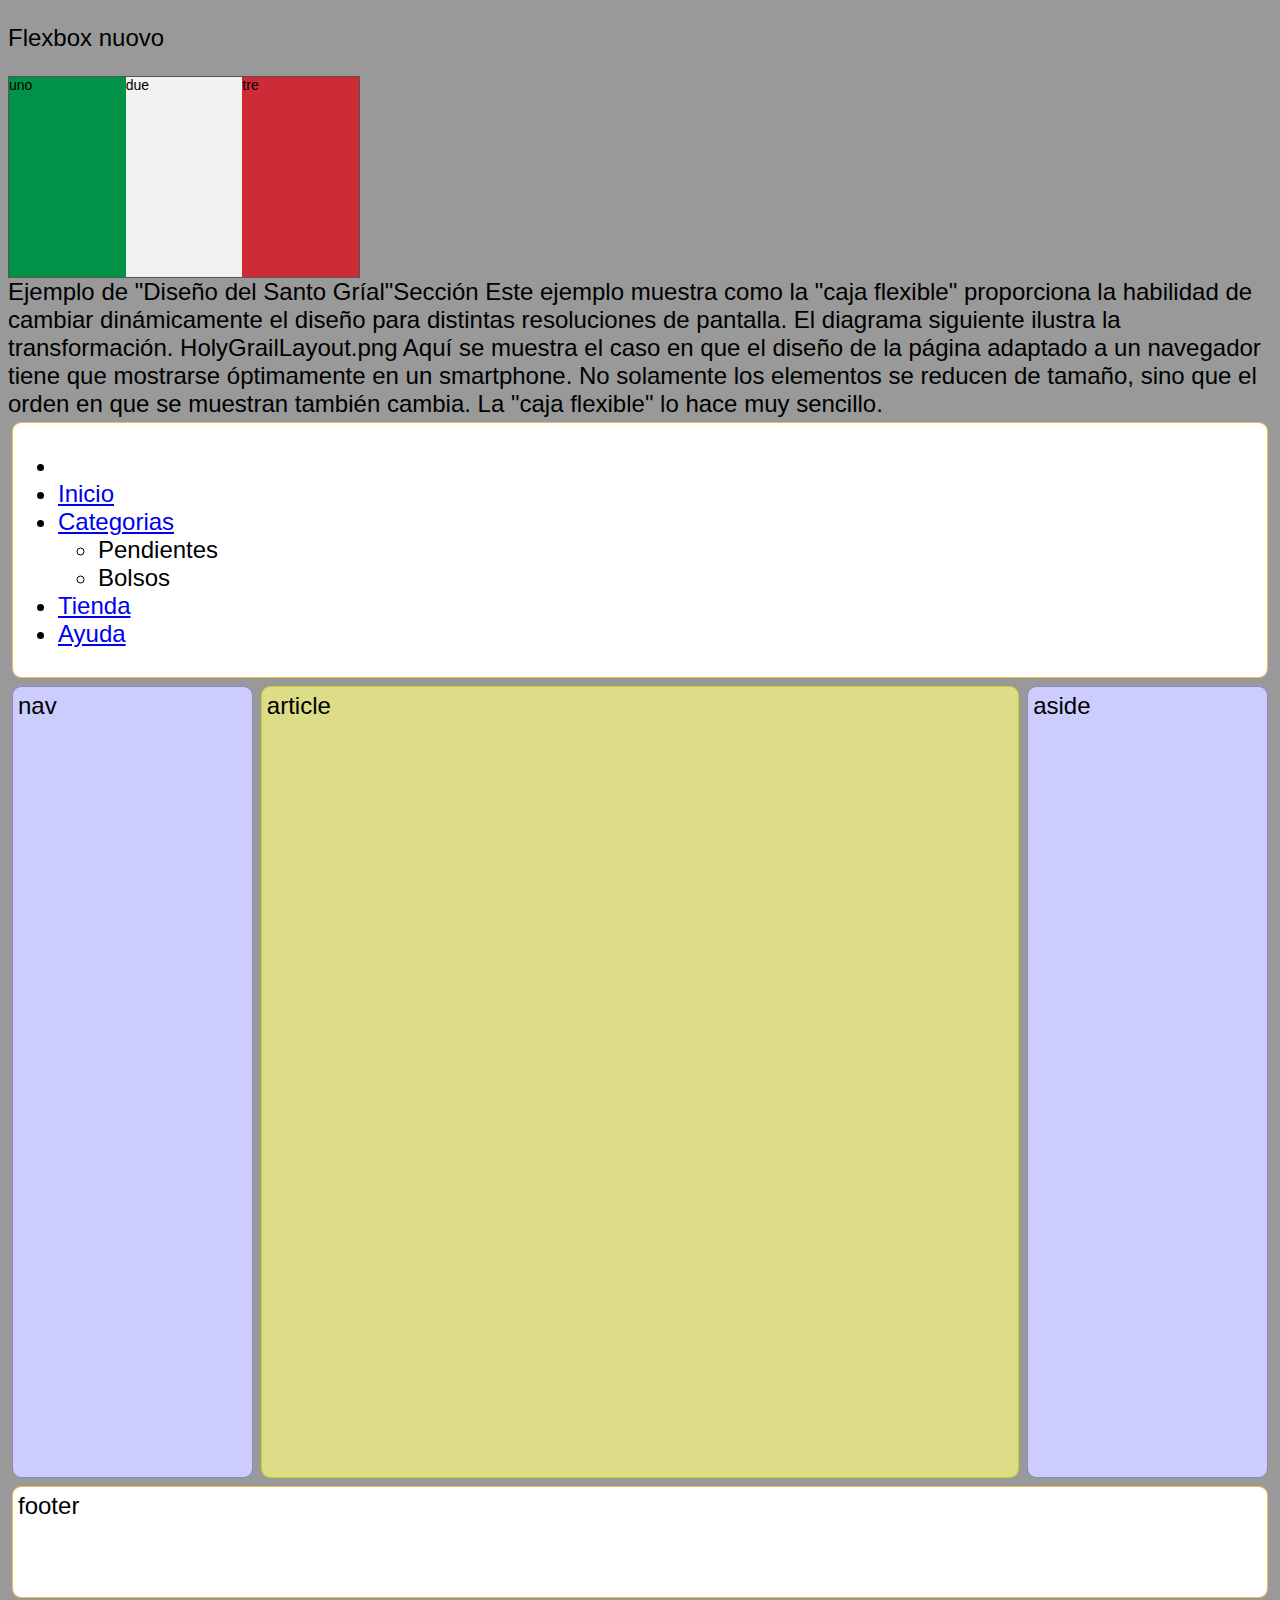
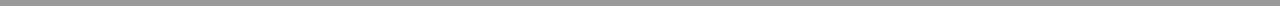
==== Bolsos.html @ 3a534669 "Add files via upload" ====
<!DOCTYPE html>
<html lang="en">
<head>
    <meta charset="UTF-8">
    <meta name="viewport" content="width=device-width, initial-scale=1.0">
    <meta http-equiv="X-UA-Compatible" content="ie=edge">
    <title>Document</title>
    <link rel="stylesheet" href="css/style.css">
</head>
<body>
        <!DOCTYPE html>
        <html lang="en">
          <head>
            <style>
        
           .flex
           {
              /* basic styling */
              width: 350px;
              height: 200px;
              border: 1px solid #555;
              font: 14px Arial;
        
              /* flexbox setup */
              display: -webkit-flex;
              -webkit-flex-direction: row;
        
              display: flex;
              flex-direction: row;
           }
        
           .flex > div
           {
              -webkit-flex: 1 1 auto;
              flex: 1 1 auto;
        
              width: 30px; /* To make the transition work nicely.  (Transitions to/from
                              "width:auto" are buggy in Gecko and Webkit, at least.
                              See http://bugzil.la/731886 for more info.) */
        
              -webkit-transition: width 0.7s ease-out;
              transition: width 0.7s ease-out;
           }
        
           /* colors */
           .flex > div:nth-child(1){ background : #009246; }
           .flex > div:nth-child(2){ background : #F1F2F1; }
           .flex > div:nth-child(3){ background : #CE2B37; }
        
           .flex > div:hover
           {
                width: 200px;
           }
           
           </style>
            
         </head>
         <body>
          <p>Flexbox nuovo</p>
          <div class="flex">
            <div>uno</div>
            <div>due</div>
            <div>tre</div>
          </div>
         </body>
        </html>
        Ejemplo de "Diseño del Santo Gríal"Sección
        Este ejemplo muestra como la "caja flexible" proporciona la habilidad de cambiar dinámicamente el diseño para distintas resoluciones de pantalla. El diagrama siguiente ilustra la transformación.
        
        HolyGrailLayout.png
        
        Aquí se muestra el caso en que el diseño de la página adaptado a un navegador tiene que mostrarse óptimamente en un smartphone. No solamente los elementos se reducen de tamaño, sino que el orden en que se muestran también cambia. La "caja flexible" lo hace muy sencillo.
        
        ​
        <!DOCTYPE html>
        <html lang="en">
          <head>
            <style>
        
          body {
           font: 24px Helvetica;
           background: #999999;
          }
        
          #main {
           min-height: 800px;
           margin: 0px;
           padding: 0px;
           display: -webkit-flex;
           display:         flex;
           -webkit-flex-flow: row;
                   flex-flow: row;
           }
         
          #main > article {
           margin: 4px;
           padding: 5px;
           border: 1px solid #cccc33;
           border-radius: 7pt;
           background: #dddd88;
           -webkit-flex: 3 1 60%;
                   flex: 3 1 60%;
           -webkit-order: 2;
                   order: 2;
           }
          
          #main > nav {
           margin: 4px;
           padding: 5px;
           border: 1px solid #8888bb;
           border-radius: 7pt;
           background: #ccccff;
           -webkit-flex: 1 6 20%;
                   flex: 1 6 20%;
           -webkit-order: 1;
                   order: 1;
           }
          
          #main > aside {
           margin: 4px;
           padding: 5px;
           border: 1px solid #8888bb;
           border-radius: 7pt;
           background: #ccccff;
           -webkit-flex: 1 6 20%;
                   flex: 1 6 20%;
           -webkit-order: 3;
                   order: 3;
           }
         
          nav, footer {
           display: block;
           margin: 4px;
           padding: 5px;
           min-height: 100px;
           border: 1px solid #eebb55;
           border-radius: 7pt;
           background: #fff;
           }
         
          /* Too narrow to support three columns */
          @media all and (max-width: 640px) {
          
           #main, #page {
            -webkit-flex-flow: column;
                    flex-flow: column;
           }
        
           #main > article, #main > nav, #main > aside {
            /* Return them to document order */
            -webkit-order: 0;
                    order: 0;
           }
          
           #main > nav, #main > aside, header, footer {
            min-height: 50px;
            max-height: 50px;
           }
          }
        
         </style>
          </head>
          <body>
         <header> <nav>
                <ul>
                 <li class="alingLogo"><a href="index.html"><img class="logo" src="img/Logo_TV_2015.png"  alt=""></a></li>
                    <li><a href="index.html">Inicio</a></li>
                    <li class="drop">
                        <a href="#">Categorias</a>
                        
                        <div class="dropdownContain">
                            <div class="seleccion">
                                <div class="triangle"></div>
                                <ul>
                                    <li>Pendientes</li>
                                    <li>Bolsos</li>
                                </ul>
                            </div>
                        </div>
                    
                    </li>
                    <li><a class="position_sub_list" href="#">Tienda</a></li>
                    <li><a href="#">Ayuda</a></li>
                </ul>
        </nav></header>
         <div id='main'>
            <article>article</article>
            <nav>nav</nav>
            <aside>aside</aside>
         </div>
         <footer>footer</footer>
          </body>
        </html>
</body>
</html>
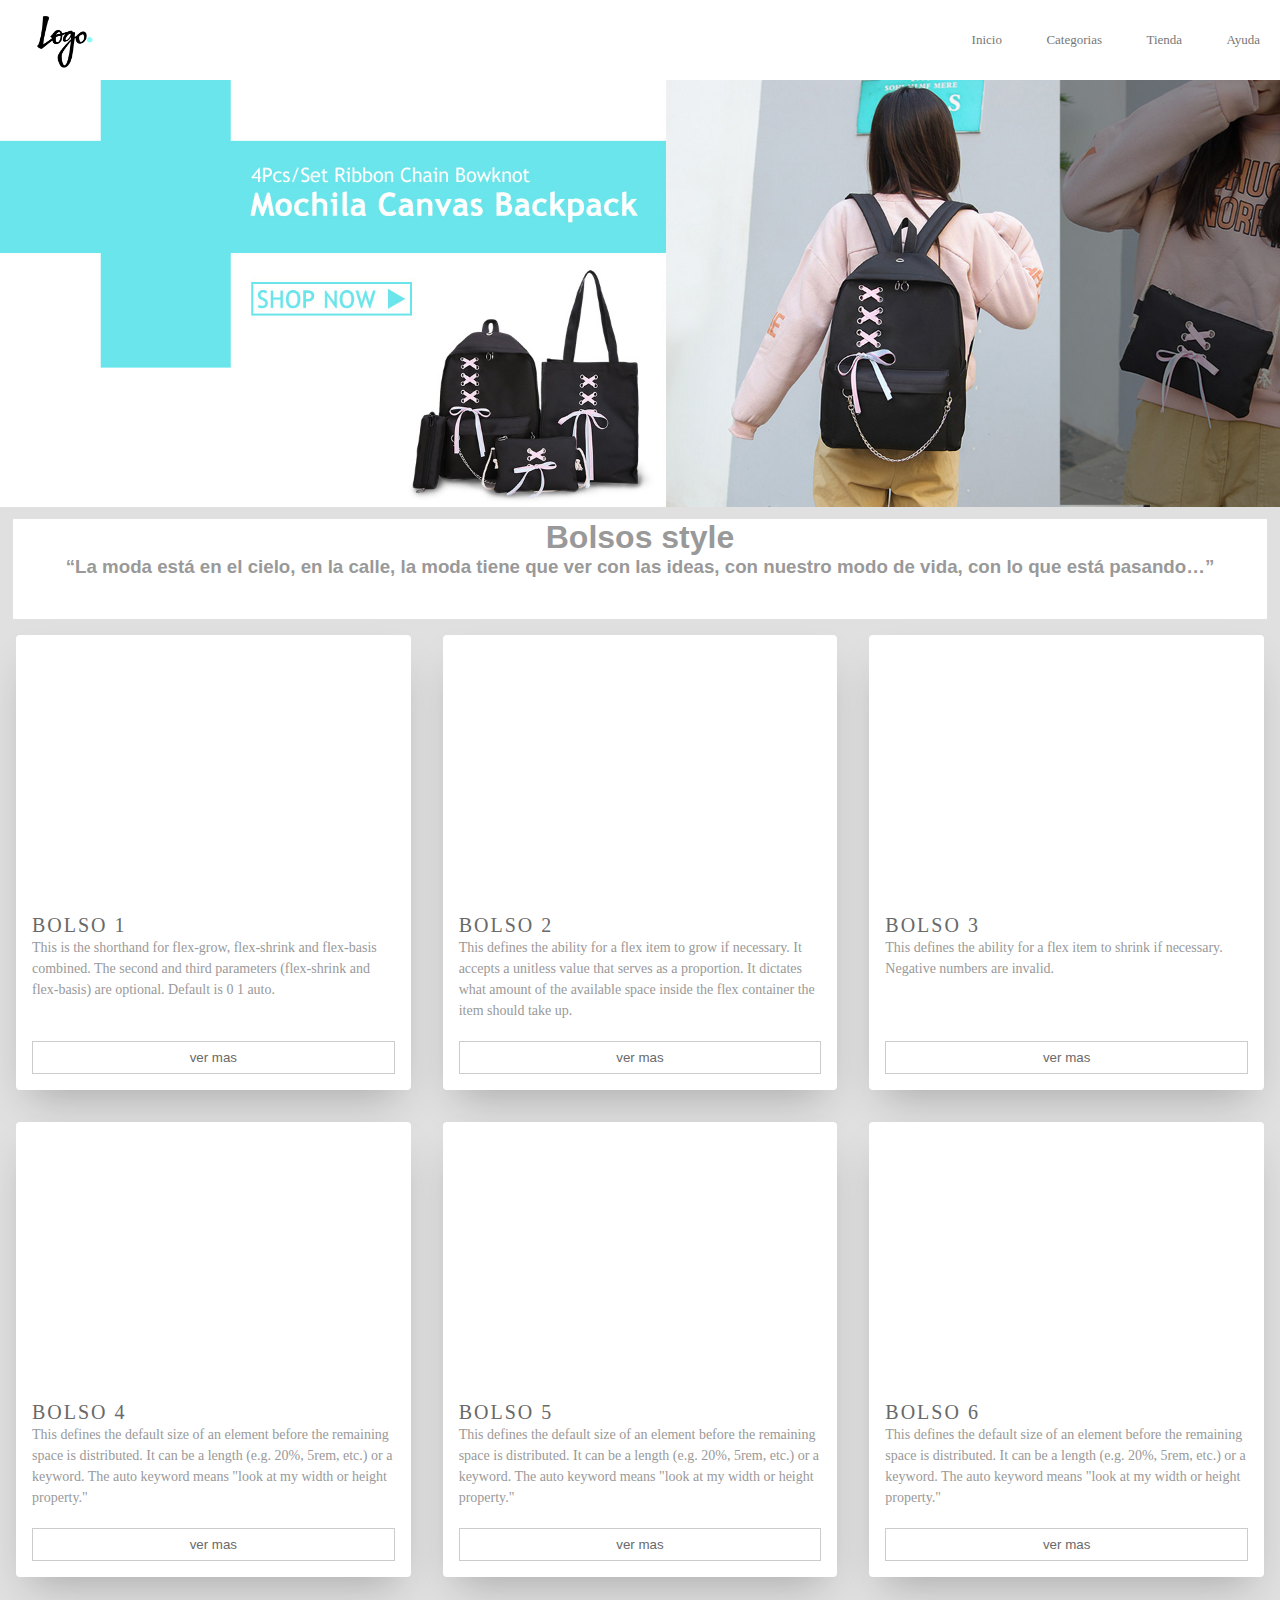
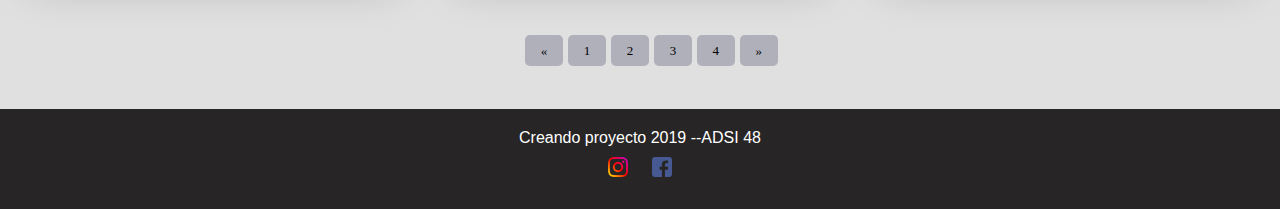
==== commit 3e099b42: "Add files via upload" ====
--- a/Bolsos.html
+++ b/Bolsos.html
@@ -4,164 +4,13 @@
     <meta charset="UTF-8">
     <meta name="viewport" content="width=device-width, initial-scale=1.0">
     <meta http-equiv="X-UA-Compatible" content="ie=edge">
-    <title>Document</title>
+    <title>Bolsos</title>
     <link rel="stylesheet" href="css/style.css">
+    <link rel="stylesheet" href="css/style-card.css">
 </head>
 <body>
-        <!DOCTYPE html>
-        <html lang="en">
-          <head>
-            <style>
-        
-           .flex
-           {
-              /* basic styling */
-              width: 350px;
-              height: 200px;
-              border: 1px solid #555;
-              font: 14px Arial;
-        
-              /* flexbox setup */
-              display: -webkit-flex;
-              -webkit-flex-direction: row;
-        
-              display: flex;
-              flex-direction: row;
-           }
-        
-           .flex > div
-           {
-              -webkit-flex: 1 1 auto;
-              flex: 1 1 auto;
-        
-              width: 30px; /* To make the transition work nicely.  (Transitions to/from
-                              "width:auto" are buggy in Gecko and Webkit, at least.
-                              See http://bugzil.la/731886 for more info.) */
-        
-              -webkit-transition: width 0.7s ease-out;
-              transition: width 0.7s ease-out;
-           }
-        
-           /* colors */
-           .flex > div:nth-child(1){ background : #009246; }
-           .flex > div:nth-child(2){ background : #F1F2F1; }
-           .flex > div:nth-child(3){ background : #CE2B37; }
-        
-           .flex > div:hover
-           {
-                width: 200px;
-           }
-           
-           </style>
-            
-         </head>
-         <body>
-          <p>Flexbox nuovo</p>
-          <div class="flex">
-            <div>uno</div>
-            <div>due</div>
-            <div>tre</div>
-          </div>
-         </body>
-        </html>
-        Ejemplo de "Diseño del Santo Gríal"Sección
-        Este ejemplo muestra como la "caja flexible" proporciona la habilidad de cambiar dinámicamente el diseño para distintas resoluciones de pantalla. El diagrama siguiente ilustra la transformación.
-        
-        HolyGrailLayout.png
-        
-        Aquí se muestra el caso en que el diseño de la página adaptado a un navegador tiene que mostrarse óptimamente en un smartphone. No solamente los elementos se reducen de tamaño, sino que el orden en que se muestran también cambia. La "caja flexible" lo hace muy sencillo.
-        
-        ​
-        <!DOCTYPE html>
-        <html lang="en">
-          <head>
-            <style>
-        
-          body {
-           font: 24px Helvetica;
-           background: #999999;
-          }
-        
-          #main {
-           min-height: 800px;
-           margin: 0px;
-           padding: 0px;
-           display: -webkit-flex;
-           display:         flex;
-           -webkit-flex-flow: row;
-                   flex-flow: row;
-           }
-         
-          #main > article {
-           margin: 4px;
-           padding: 5px;
-           border: 1px solid #cccc33;
-           border-radius: 7pt;
-           background: #dddd88;
-           -webkit-flex: 3 1 60%;
-                   flex: 3 1 60%;
-           -webkit-order: 2;
-                   order: 2;
-           }
-          
-          #main > nav {
-           margin: 4px;
-           padding: 5px;
-           border: 1px solid #8888bb;
-           border-radius: 7pt;
-           background: #ccccff;
-           -webkit-flex: 1 6 20%;
-                   flex: 1 6 20%;
-           -webkit-order: 1;
-                   order: 1;
-           }
-          
-          #main > aside {
-           margin: 4px;
-           padding: 5px;
-           border: 1px solid #8888bb;
-           border-radius: 7pt;
-           background: #ccccff;
-           -webkit-flex: 1 6 20%;
-                   flex: 1 6 20%;
-           -webkit-order: 3;
-                   order: 3;
-           }
-         
-          nav, footer {
-           display: block;
-           margin: 4px;
-           padding: 5px;
-           min-height: 100px;
-           border: 1px solid #eebb55;
-           border-radius: 7pt;
-           background: #fff;
-           }
-         
-          /* Too narrow to support three columns */
-          @media all and (max-width: 640px) {
-          
-           #main, #page {
-            -webkit-flex-flow: column;
-                    flex-flow: column;
-           }
-        
-           #main > article, #main > nav, #main > aside {
-            /* Return them to document order */
-            -webkit-order: 0;
-                    order: 0;
-           }
-          
-           #main > nav, #main > aside, header, footer {
-            min-height: 50px;
-            max-height: 50px;
-           }
-          }
-        
-         </style>
-          </head>
-          <body>
-         <header> <nav>
+        <!-- begin wrapper -->
+        <nav>
                 <ul>
                  <li class="alingLogo"><a href="index.html"><img class="logo" src="img/Logo_TV_2015.png"  alt=""></a></li>
                     <li><a href="index.html">Inicio</a></li>
@@ -172,24 +21,116 @@
                             <div class="seleccion">
                                 <div class="triangle"></div>
                                 <ul>
-                                    <li>Pendientes</li>
-                                    <li>Bolsos</li>
+                                        <li> <a href="Bolso.html">Pendientes</a></li>
+                                        <li><a href="Bolsos.html">Bolsos</a></li>
                                 </ul>
                             </div>
                         </div>
                     
                     </li>
-                    <li><a class="position_sub_list" href="#">Tienda</a></li>
+                    <li><a href="#">Tienda</a></li>
                     <li><a href="#">Ayuda</a></li>
                 </ul>
-        </nav></header>
-         <div id='main'>
-            <article>article</article>
-            <nav>nav</nav>
-            <aside>aside</aside>
-         </div>
-         <footer>footer</footer>
-          </body>
-        </html>
-</body>
-</html>+        </nav>
+      </div>
+      <div class="img-anuncio">
+        <img src="img/bosos.jpg" alt="">
+      </div>
+      <div class="titulo-categoria">
+<h1>Bolsos style</h1>
+<h3>“La moda está en el cielo, en la calle, la moda tiene que ver con las ideas, con nuestro modo de vida, con lo que está pasando…”</h3>
+</div>
+<ul class="cards">
+  <li class="cards__item">
+    <div class="card">
+      <div class="card__image card__image--fence"></div>
+      <div class="card__content">
+        <div class="card__title">Bolso 1</div>
+        <p class="card__text">This is the shorthand for flex-grow, flex-shrink and flex-basis combined. The second and third parameters (flex-shrink and flex-basis) are optional. Default is 0 1 auto. </p>
+        <button class="btn btn--block card__btn">Ver mas</button>
+      </div>
+    </div>
+  </li>
+  <li class="cards__item">
+    <div class="card">
+      <div class="card__image card__image--river"></div>
+      <div class="card__content">
+        <div class="card__title">Bolso 2</div>
+        <p class="card__text">This defines the ability for a flex item to grow if necessary. It accepts a unitless value that serves as a proportion. It dictates what amount of the available space inside the flex container the item should take up.</p>
+        <button class="btn btn--block card__btn">Ver mas</button>
+      </div>
+    </div>
+  </li>
+  
+  <li class="cards__item">
+    <div class="card">
+      <div class="card__image card__image--record"></div>
+      <div class="card__content">
+        <div class="card__title">Bolso 3</div>
+        <p class="card__text">This defines the ability for a flex item to shrink if necessary. Negative numbers are invalid.</p>
+        <button class="btn btn--block card__btn">Ver mas</button>
+      </div>
+    </div>
+  </li>
+  <li class="cards__item">
+    <div class="card">
+      <div class="card__image card__image--flowers"></div>
+      <div class="card__content">
+        <div class="card__title">Bolso 4</div>
+        <p class="card__text">This defines the default size of an element before the remaining space is distributed. It can be a length (e.g. 20%, 5rem, etc.) or a keyword. The auto keyword means "look at my width or height property."</p>
+        <button class="btn btn--block card__btn">Ver mas</button>
+      </div>
+    </div>
+  </li>
+ 
+<li class="cards__item">
+  <div class="card">
+    <div class="card__image card__image--flowers"></div>
+    <div class="card__content">
+      <div class="card__title">Bolso 5</div>
+      <p class="card__text">This defines the default size of an element before the remaining space is distributed. It can be a length (e.g. 20%, 5rem, etc.) or a keyword. The auto keyword means "look at my width or height property."</p>
+      <button class="btn btn--block card__btn">Ver mas</button>
+    </div>
+  </div>
+</li>
+<li class="cards__item">
+  <div class="card">
+    <div class="card__image card__image--flowers"></div>
+    <div class="card__content">
+      <div class="card__title">Bolso 6</div>
+      <p class="card__text">This defines the default size of an element before the remaining space is distributed. It can be a length (e.g. 20%, 5rem, etc.) or a keyword. The auto keyword means "look at my width or height property."</p>
+      <button class="btn btn--block card__btn">Ver mas</button>
+    </div>
+  </div>
+</li>
+</ul>  
+
+       <br>
+
+
+<ul class="pagination">
+  <li><a href="#">«</a></li>
+  <li><a href="#">1</a></li>
+  <li><a class="active" href="#">2</a></li>
+  <li><a href="#">3</a></li>
+  <li><a href="#">4</a></li>
+  <li><a href="#">»</a></li>
+</ul>
+
+                    
+                          
+<br>
+<br>
+
+      <footer>
+        <div class="footer_content">
+          
+                <p class="p">Creando proyecto 2019 --ADSI 48</p> 
+                    <a href=""><img class="ico" height="40px" width="40px" src="img/Instagram.png" alt=""></a>
+                    <a href=""><img class="ico" src="img/facebook.png" alt=""></a>
+                 
+           
+        </div>
+    </footer>
+    </body>
+    </html>--- a/css/style.css
+++ b/css/style.css
@@ -0,0 +1,208 @@
+
+*{
+    padding: 0;
+    margin: 0;
+}
+body {
+	
+	background: #e0e0e0;
+}
+
+a {margin-top: -10px;
+	height: 80px;
+	width: 100px;
+	text-align: center;
+	text-decoration: none;
+}
+
+/*---------- Wrapper --------------------*/
+.alingLogo{
+    float: left;
+}
+.logo {
+    padding: 14px;
+    width:90px;
+    height:83px;
+    position: absolute;
+    float: left;
+}
+nav {
+    
+	width: 100%;
+	
+	background:#fff;
+}
+
+ul{
+    text-align: right;
+}
+
+ul li {
+    display: inline;
+	font: 13px Verdana, 'Lucida Grande';
+	cursor: pointer;
+	-webkit-transition: padding .05s linear;
+	-moz-transition: padding .05s linear;
+	-ms-transition: padding .05s linear;
+	-o-transition: padding .05s linear;
+	transition: padding .05s linear;
+}
+ul li.drop {
+	position: relative;
+}
+ul > li {
+	display: inline-block;
+}
+ul li a {
+	line-height: 80px;
+	padding: 0 20px;
+	height: 80px;
+	color: #777;
+	-webkit-transition: all .1s ease-out;
+	-moz-transition: all .1s ease-out;
+	-ms-transition: all .1s ease-out;
+	-o-transition: all .1s ease-out;
+	transition: all .1s ease-out;
+}
+ul li a:hover {
+	color: #eee;
+}
+
+.seleccion .triangle {
+	width: 0;
+	height: 0;
+	position: absolute;
+	border-left: 8px solid transparent;
+	border-right: 8px solid transparent;
+	border-bottom: 8px solid black;
+	top: -8px;
+	left: 50%;
+	margin-left: -8px;
+}
+.dropdownContain {
+	width: 160px;
+	position: absolute !important;
+	z-index: 2;
+	left: 50%;
+	margin-left: -80px; /* half of width */
+	top: -400px;
+}
+.seleccion {
+	width: 160px;
+	background: white;
+	float: left;
+	position: relative;
+	margin-top: 0px;
+	opacity: 0;
+	-webkit-border-radius: 4px;
+	-moz-border-radius: 4px;
+	border-radius: 4px;
+	-webkit-box-shadow: 0 1px 6px rgba(0,0,0,.15);
+	-moz-box-shadow: 0 1px 6px rgba(0,0,0,.15);
+	box-shadow: 0 1px 6px rgba(0,0,0,.15);
+	-webkit-transition: all .1s ease-out;
+	-moz-transition: all .1s ease-out;
+	-ms-transition: all .1s ease-out;
+	-o-transition: all .1s ease-out;
+	transition: all .1s ease-out;
+}
+
+.seleccion ul {
+	float: left;
+}
+.seleccion ul li {
+	text-align: left;
+	float: left;
+	width: 140px;
+	height: 50px;
+	margin: 0px 10px 10px;
+	color: #777;
+	-webkit-border-radius: 4px;
+	-moz-border-radius: 4px;
+	border-radius: 4px;
+
+}
+
+.seleccion ul li:hover {
+	background: #f6f6f6;
+}
+
+ul li:hover a { color: black; }
+ul li:hover .dropdownContain { top: 65px; }
+ul li:hover .underline { border-bottom-color: #777; }
+ul li:hover .seleccion { opacity: 1; margin-top: 8px; }
+
+h2{
+	padding-top: 10px;
+	padding-left: 10px;
+}
+
+footer {
+    background: rgb(39, 37, 37);
+    position: absolute;
+    width: 100%;
+    height: 100px;
+    color: white;
+  }
+  
+  figure{
+	padding: 10px;
+}
+.footer_content{
+    width: 100%;
+	height: 100px;
+	padding:20px; 
+    background: rgb(39, 37, 37);
+    text-align: center;
+    color:#fff;
+}
+.ico{
+   
+    width: 40px;
+    height: 40px;
+    padding: 10px;
+}.container{
+	width: 90%;
+	margin-left: 5%;
+	margin-right: 5%;
+}
+.cont{
+	position: relative;
+	padding: 10px;
+	height: 300px;
+	width: 100%;
+	background: #fff;
+	padding-top: 10px;
+}
+.inicio_img{
+	margin-left: 15px;
+	width: 47%;
+	height: 300px;
+	float: right;
+}
+.img_cont{
+	margin-top: -5.5px;
+	padding-right: 15px;
+	width: 582px;
+	height: 290px;
+
+}
+.inicio_cont{
+    
+	width: 47%;
+	height: 300px;
+	float: left;
+}
+.inicio_img2{
+
+	width: 47%;
+	height: 300px;
+	float: left;
+}
+
+.inicio_cont2{
+	margin-left: 70px;
+	width: 47%;
+	height: 300px;
+	float: right;
+}
--- a/css/style-card.css
+++ b/css/style-card.css
@@ -0,0 +1,132 @@
+*,
+*::before,
+*::after {
+  box-sizing: border-box;
+}
+
+body {
+  color: #999999;
+  font-family: 'Roboto', 'Helvetica Neue', Helvetica, Arial, sans-serif;
+  font-style: normal;
+  font-weight: 400;
+  letter-spacing: 0;
+}
+img {
+  height: auto;
+  max-width: 100%;
+  vertical-align: middle;
+}
+.titulo-categoria{
+  text-align: center;
+  position: relative;
+background: #fff;
+width: 98%;
+margin-left: 1%;
+margin-right: 1%;
+height: 100px;
+margin-top: 1%;
+}
+.btn {
+  background-color: white;
+  border: 1px solid #cccccc;
+  color: #696969;
+  padding: 0.5rem;
+  text-transform: lowercase;
+}
+.btn--block {
+  display: block;
+  width: 100%;
+}
+.cards {
+  display: flex;
+  flex-wrap: wrap;
+  list-style: none;
+  margin: 0;
+  padding: 0;
+}
+.cards__item {
+  display: flex;
+  padding: 1rem;
+}
+@media (min-width: 40rem) {
+  .cards__item {
+    width: 50%;
+  }
+}
+@media (min-width: 56rem) {
+  .cards__item {
+    width: 33.3333%;
+  }
+}
+.card {
+  background-color: white;
+  border-radius: 0.25rem;
+  box-shadow: 0 20px 40px -14px rgba(0, 0, 0, 0.25);
+  display: flex;
+  flex-direction: column;
+  overflow: hidden;
+}
+.card:hover .card__image {
+  -webkit-filter: contrast(100%);
+          filter: contrast(100%);
+}
+.card__content {
+  display: flex;
+  flex: 1 1 auto;
+  flex-direction: column;
+  padding: 1rem;
+}
+.card__image {
+  background-position: center center;
+  background-repeat: no-repeat;
+  background-size: cover;
+  border-top-left-radius: 0.25rem;
+  border-top-right-radius: 0.25rem;
+  -webkit-filter: contrast(70%);
+          filter: contrast(70%);
+  
+}
+.card__image::before {
+  content: "";
+  display: block;
+  padding-top: 56.25%;
+}
+@media (min-width: 40rem) {
+  .card__image::before {
+    padding-top: 66.6%;
+  }
+}
+
+.card__title {
+	text-align: left;
+  color: #696969;
+  font-size: 1.25rem;
+  font-weight: 300;
+  letter-spacing: 2px;
+  text-transform: uppercase;
+}
+.card__text {
+	text-align: left;
+  flex: 1 1 auto;
+  font-size: 0.875rem;
+  line-height: 1.5;
+  margin-bottom: 1.25rem;
+}
+ul.pagination {
+ 
+  display: inline-block;
+  padding: 0;
+  margin: 0;
+  margin-left: 41%;
+}
+
+ul.pagination li {display: inline;}
+
+ul.pagination li a {
+  color: black;
+  background:rgba(125, 127, 145, 0.5);
+  padding: 8px 16px;
+  text-decoration: none;
+  border-radius: 5px;
+}
+ul.pagination li a:hover:not(.active) {background-color: #ddd;}
